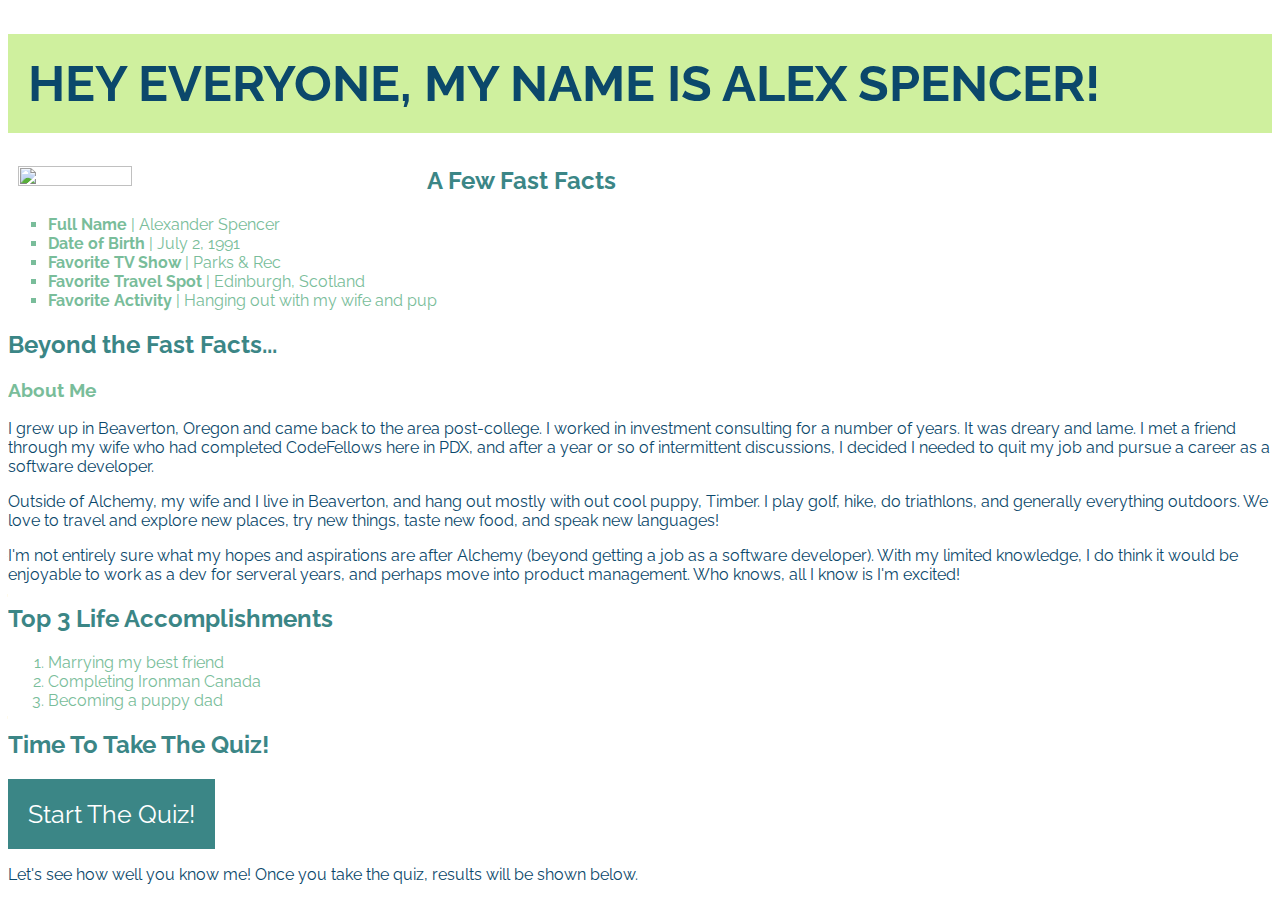
==== index.html @ 54e27da7 "Added a few more tweaks to HTML and CSS elements of page" ====
<!DOCTYPE html>
<html lang="en">
<head>
    <meta charset="UTF-8">
    <meta name="viewport" content="width=device-width, initial-scale=1.0">
    <meta http-equiv="X-UA-Compatible" content="ie=edge">
    <link rel="stylesheet" href="src/main.css">
    <link href="https://fonts.googleapis.com/css?family=Raleway&display=swap" rel="stylesheet">
    <title>Alex Spencer's About Me Quiz!</title>
</head>
<body>
    <header>
        <h1 
            class="page-title">Hey Everyone, My Name is Alex Spencer!
        </h1>
    </header> 

    <intro>
        <section> 
            <img class="image" src="assets/Webp.net-compress-image.jpg">
            <h2 class="header">A Few Fast Facts</h2>
            <ul class="list-ordered">
                <li><strong>Full Name</strong> | Alexander Spencer</li>
                <li><strong>Date of Birth</strong> | July 2, 1991</li>
                <li><strong>Favorite TV Show</strong> | Parks & Rec</li>
                <li><strong>Favorite Travel Spot</strong> | Edinburgh, Scotland</li>
                <li><strong>Favorite Activity</strong> | Hanging out with my wife and pup</li>
            </ul>       
        </section>
    </intro>

    <main>
        <section>
            <h2 class="header">Beyond the Fast Facts...</h2>
                <h3 class="sub-header">About Me</h3>
                <p class="paragraph">
                    I grew up in Beaverton, Oregon and came back to the area post-college. I worked in investment consulting for a number of years. It was dreary and lame. I met a friend through my wife who had completed CodeFellows here in PDX, and after a year or so of intermittent discussions, I decided I needed to quit my job and pursue a career as a software developer. 
                </p>
                <p class="paragraph">
                    Outside of Alchemy, my wife and I live in Beaverton, and hang out mostly with out cool puppy, Timber. I play golf, hike, do triathlons, and generally everything outdoors. We love to travel and explore new places, try new things, taste new food, and speak new languages! 
                </p>
                <p class="paragraph">
                    I'm not entirely sure what my hopes and aspirations are after Alchemy (beyond getting a job as a software developer). With my limited knowledge, I do think it would be enjoyable to work as a dev for serveral years, and perhaps move into product management. Who knows, all I know is I'm excited! 
                </p>
        </section>

        <section>
            <h2 class="header">Top 3 Life Accomplishments</h2>
            <ol class="list-unordered">
                <li>Marrying my best friend</li>
                <li>Completing Ironman Canada</li>
                <li>Becoming a puppy dad</li>
            </ol>
        </section>
        
        <section>
            <h2 class="header">Time To Take The Quiz!</h2>
            <button class="button" id="quiz-start">Start The Quiz!</button>
            <p class="paragraph">
                Let's see how well you know me! Once you take the quiz, results will be shown below. 
            </p>
        </section>
    </main>

    <script type="module" src="src/app.js"></script>

</body>
</html>
---- src/main.css ----
.page-title {
    color: #0B486B;
    font-family: 'Raleway', sans-serif;
    background-color: #CFF09E;
    padding: 20px 20px 20px 20px;
    text-transform: uppercase;
    font-weight: bold;
    font-size: 50px;
}

.header {
    color: #3B8686;
    font-family: 'Raleway', sans-serif;
}

.sub-header {
    color: #79BD9A;
    font-family: 'Raleway', sans-serif;
}

.image {
    width: 30%;
    height: 30%;
    float: left;
    padding-right: 30px;
    padding-left: 10px;
}

.list-ordered {
    color: #79BD9A;
    font-family: 'Raleway', sans-serif;
    list-style-type: square;
}

.list-unordered {
    color: #79BD9A;
    font-family: 'Raleway', sans-serif;
}

.paragraph {
    color: #0B486B;
    font-family: 'Raleway', sans-serif;
}

.button {
    background-color: #3B8686;
    border: none;
    color: white;
    padding: 20px 20px;
    text-align: center;
    font-size: 25px;
    font-family: 'Raleway', sans-serif;
}
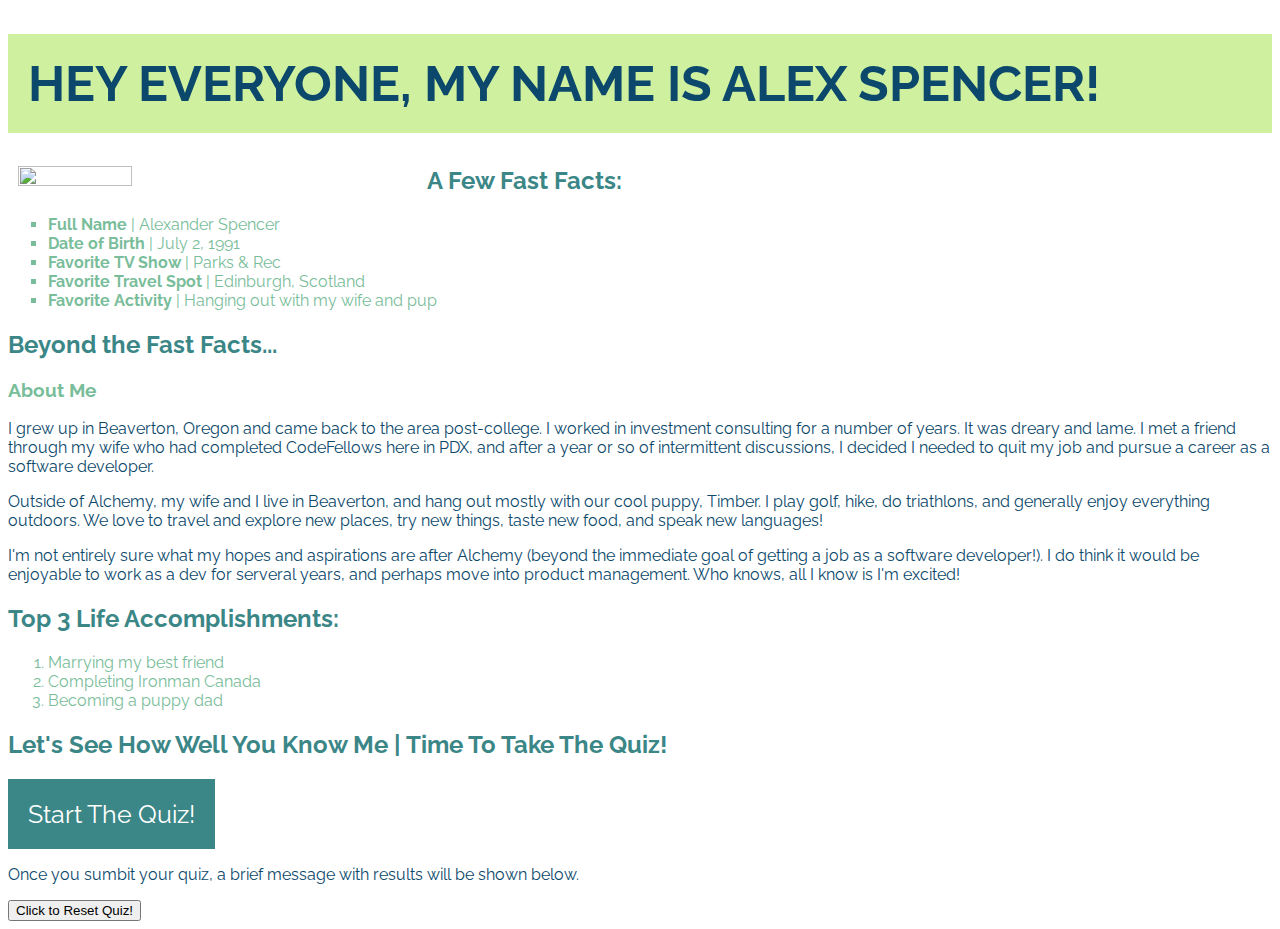
==== commit a6441319: "Read through code, made changes to improve readability, added comments" ====
--- a/index.html
+++ b/index.html
@@ -10,15 +10,13 @@
 </head>
 <body>
     <header>
-        <h1 
-            class="page-title">Hey Everyone, My Name is Alex Spencer!
-        </h1>
+        <h1 class="page-title">Hey Everyone, My Name is Alex Spencer!</h1>
     </header> 
 
     <intro>
         <section> 
             <img class="image" src="assets/Webp.net-compress-image.jpg">
-            <h2 class="header">A Few Fast Facts</h2>
+            <h2 class="header">A Few Fast Facts:</h2>
             <ul class="list-ordered">
                 <li><strong>Full Name</strong> | Alexander Spencer</li>
                 <li><strong>Date of Birth</strong> | July 2, 1991</li>
@@ -37,15 +35,15 @@
                     I grew up in Beaverton, Oregon and came back to the area post-college. I worked in investment consulting for a number of years. It was dreary and lame. I met a friend through my wife who had completed CodeFellows here in PDX, and after a year or so of intermittent discussions, I decided I needed to quit my job and pursue a career as a software developer. 
                 </p>
                 <p class="paragraph">
-                    Outside of Alchemy, my wife and I live in Beaverton, and hang out mostly with out cool puppy, Timber. I play golf, hike, do triathlons, and generally everything outdoors. We love to travel and explore new places, try new things, taste new food, and speak new languages! 
+                    Outside of Alchemy, my wife and I live in Beaverton, and hang out mostly with our cool puppy, Timber. I play golf, hike, do triathlons, and generally enjoy everything outdoors. We love to travel and explore new places, try new things, taste new food, and speak new languages! 
                 </p>
                 <p class="paragraph">
-                    I'm not entirely sure what my hopes and aspirations are after Alchemy (beyond getting a job as a software developer). With my limited knowledge, I do think it would be enjoyable to work as a dev for serveral years, and perhaps move into product management. Who knows, all I know is I'm excited! 
+                    I'm not entirely sure what my hopes and aspirations are after Alchemy (beyond the immediate goal of getting a job as a software developer!). I do think it would be enjoyable to work as a dev for serveral years, and perhaps move into product management. Who knows, all I know is I'm excited! 
                 </p>
         </section>
 
         <section>
-            <h2 class="header">Top 3 Life Accomplishments</h2>
+            <h2 class="header">Top 3 Life Accomplishments:</h2>
             <ol class="list-unordered">
                 <li>Marrying my best friend</li>
                 <li>Completing Ironman Canada</li>
@@ -54,11 +52,15 @@
         </section>
         
         <section>
-            <h2 class="header">Time To Take The Quiz!</h2>
+            <h2 class="header">Let's See How Well You Know Me | Time To Take The Quiz!</h2>
             <button class="button" id="quiz-start">Start The Quiz!</button>
             <p class="paragraph">
-                Let's see how well you know me! Once you take the quiz, results will be shown below. 
+                Once you sumbit your quiz, a brief message with results will be shown below. 
             </p>
+            <p 
+                class="result" id = "quiz-result">
+            </p>
+            <button class="button-2" id="on-click-2" onClick="window.location.reload()">Click to Reset Quiz!</button>
         </section>
     </main>
 
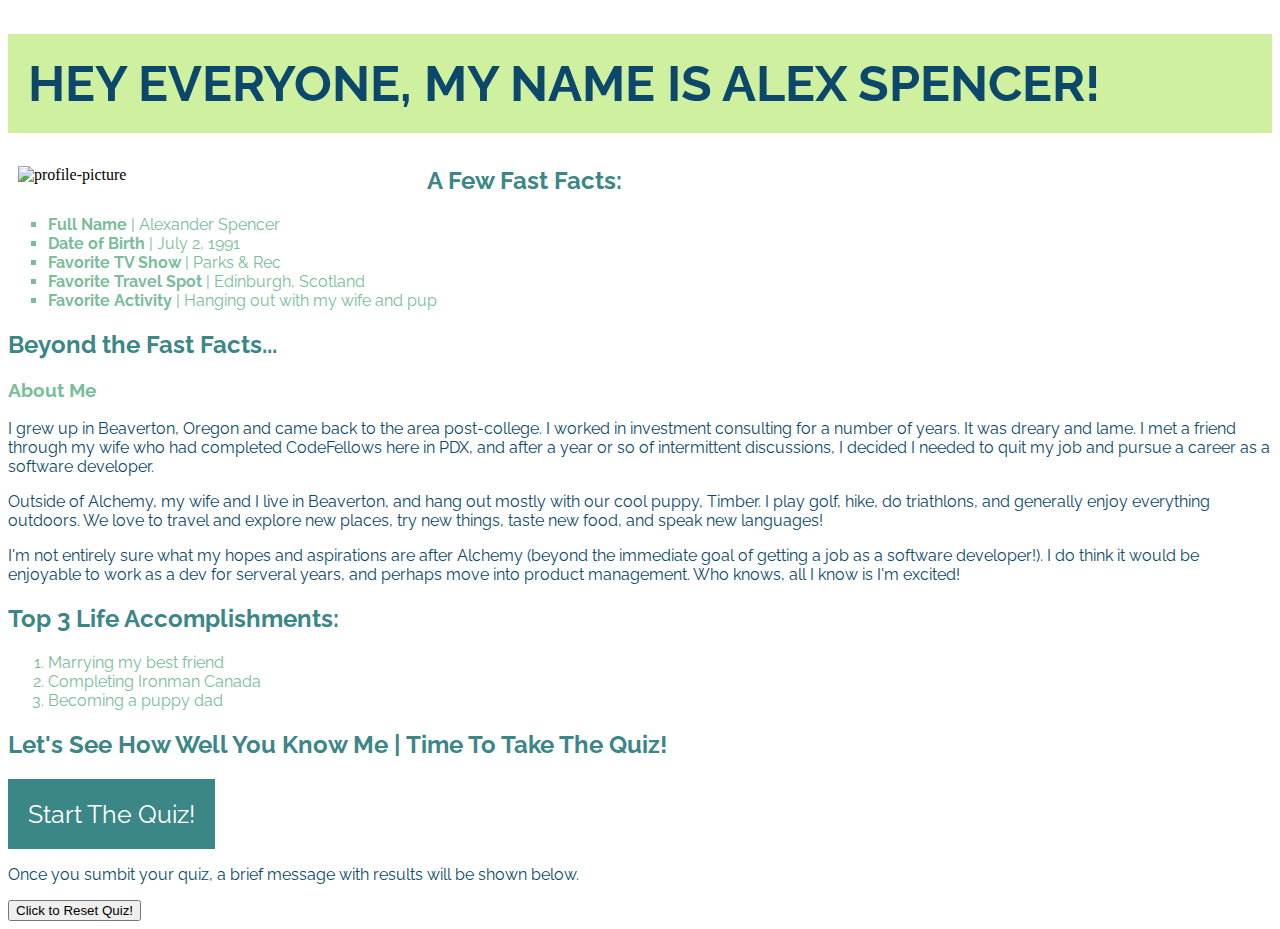
==== commit 0e0ce078: "Updated a few HTML format items to comply with the results of the HTML Validator" ====
--- a/index.html
+++ b/index.html
@@ -13,9 +13,9 @@
         <h1 class="page-title">Hey Everyone, My Name is Alex Spencer!</h1>
     </header> 
 
-    <intro>
+    <main>
         <section> 
-            <img class="image" src="assets/Webp.net-compress-image.jpg">
+            <img class="image" src="assets/Webp.net-compress-image.jpg" alt="profile-picture">
             <h2 class="header">A Few Fast Facts:</h2>
             <ul class="list-ordered">
                 <li><strong>Full Name</strong> | Alexander Spencer</li>
@@ -25,9 +25,7 @@
                 <li><strong>Favorite Activity</strong> | Hanging out with my wife and pup</li>
             </ul>       
         </section>
-    </intro>
-
-    <main>
+    
         <section>
             <h2 class="header">Beyond the Fast Facts...</h2>
                 <h3 class="sub-header">About Me</h3>
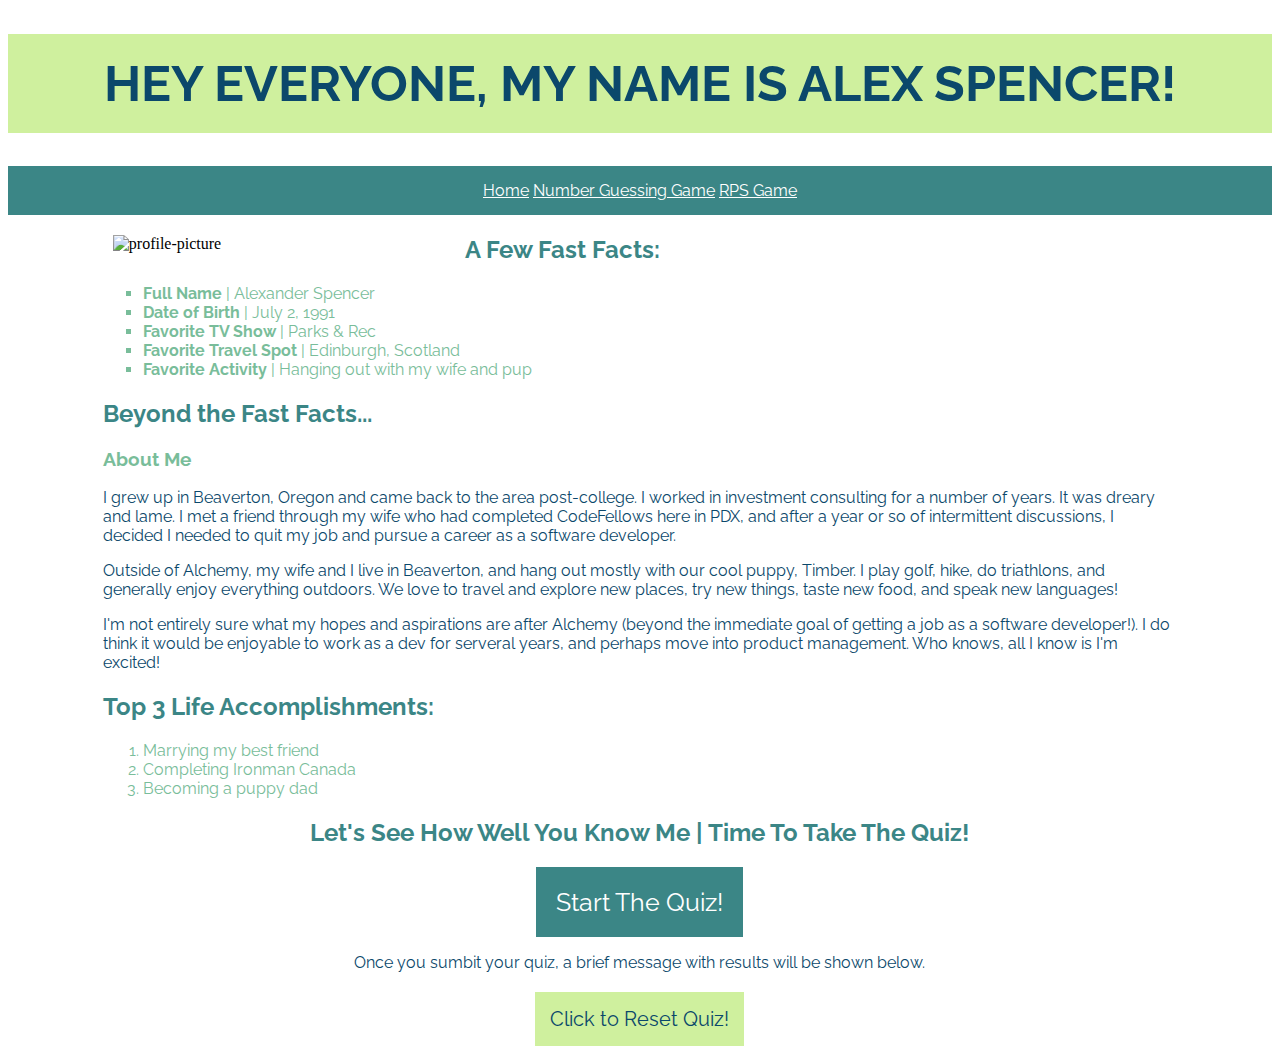
==== commit b4f77862: "Made a quick update to the paragraph" ====
--- a/index.html
+++ b/index.html
@@ -5,12 +5,18 @@
     <meta name="viewport" content="width=device-width, initial-scale=1.0">
     <meta http-equiv="X-UA-Compatible" content="ie=edge">
     <link rel="stylesheet" href="src/main.css">
+    <link rel="stylesheet" href="src/app.css">
     <link href="https://fonts.googleapis.com/css?family=Raleway&display=swap" rel="stylesheet">
     <title>Alex Spencer's About Me Quiz!</title>
 </head>
 <body>
     <header>
         <h1 class="page-title">Hey Everyone, My Name is Alex Spencer!</h1>
+        <nav>
+            <a href="./">Home</a>
+            <a href="number-guess.html">Number Guessing Game</a>
+            <a href="rps-game.html">RPS Game</a>
+        </nav>
     </header> 
 
     <main>
@@ -49,7 +55,7 @@
             </ol>
         </section>
         
-        <section>
+        <section class="bottom-section">
             <h2 class="header">Let's See How Well You Know Me | Time To Take The Quiz!</h2>
             <button class="button" id="quiz-start">Start The Quiz!</button>
             <p class="paragraph">
--- a/src/app.css
+++ b/src/app.css
@@ -0,0 +1,91 @@
+.page-title {
+    color: #0B486B;
+    font-family: 'Raleway', sans-serif;
+    background-color: #CFF09E;
+    padding: 20px 20px 20px 20px;
+    text-transform: uppercase;
+    font-weight: bold;
+    font-size: 50px;
+    text-align: center;
+}
+
+.header {
+    color: #3B8686;
+    font-family: 'Raleway', sans-serif;
+}
+
+.sub-header {
+    color: #79BD9A;
+    font-family: 'Raleway', sans-serif;
+}
+
+.image {
+    width: 30%;
+    height: 30%;
+    float: left;
+    padding-right: 30px;
+    padding-left: 10px;
+}
+
+.list-ordered {
+    color: #79BD9A;
+    font-family: 'Raleway', sans-serif;
+    list-style-type: square;
+}
+
+.list-unordered {
+    color: #79BD9A;
+    font-family: 'Raleway', sans-serif;
+}
+
+.paragraph {
+    color: #0B486B;
+    font-family: 'Raleway', sans-serif;
+}
+
+.button {
+    background-color: #3B8686;
+    border: none;
+    color: white;
+    padding: 20px 20px;
+    text-align: center;
+    font-size: 25px;
+    font-family: 'Raleway', sans-serif;
+}
+
+.button-2 {
+    background-color: #CFF09E;
+    border: none;
+    color: #0B486B;
+    padding: 15px 15px;
+    text-align: center;
+    font-size: 20px;
+    font-family: 'Raleway', sans-serif;
+}
+
+.result {
+    color: #0B486B;
+    font-family: 'Raleway', sans-serif;
+    font-size: 20px;
+}
+
+nav {
+    font-family: 'Raleway', sans-serif;
+    text-align: center;
+    background: #3B8686;
+    padding: 15px;
+}
+
+nav a {
+    color: white;
+}
+
+.bottom-section {
+    text-align: center;
+    margin-top: 20px;
+}
+
+main {
+    width: 85%;
+    margin: 0 auto;
+}
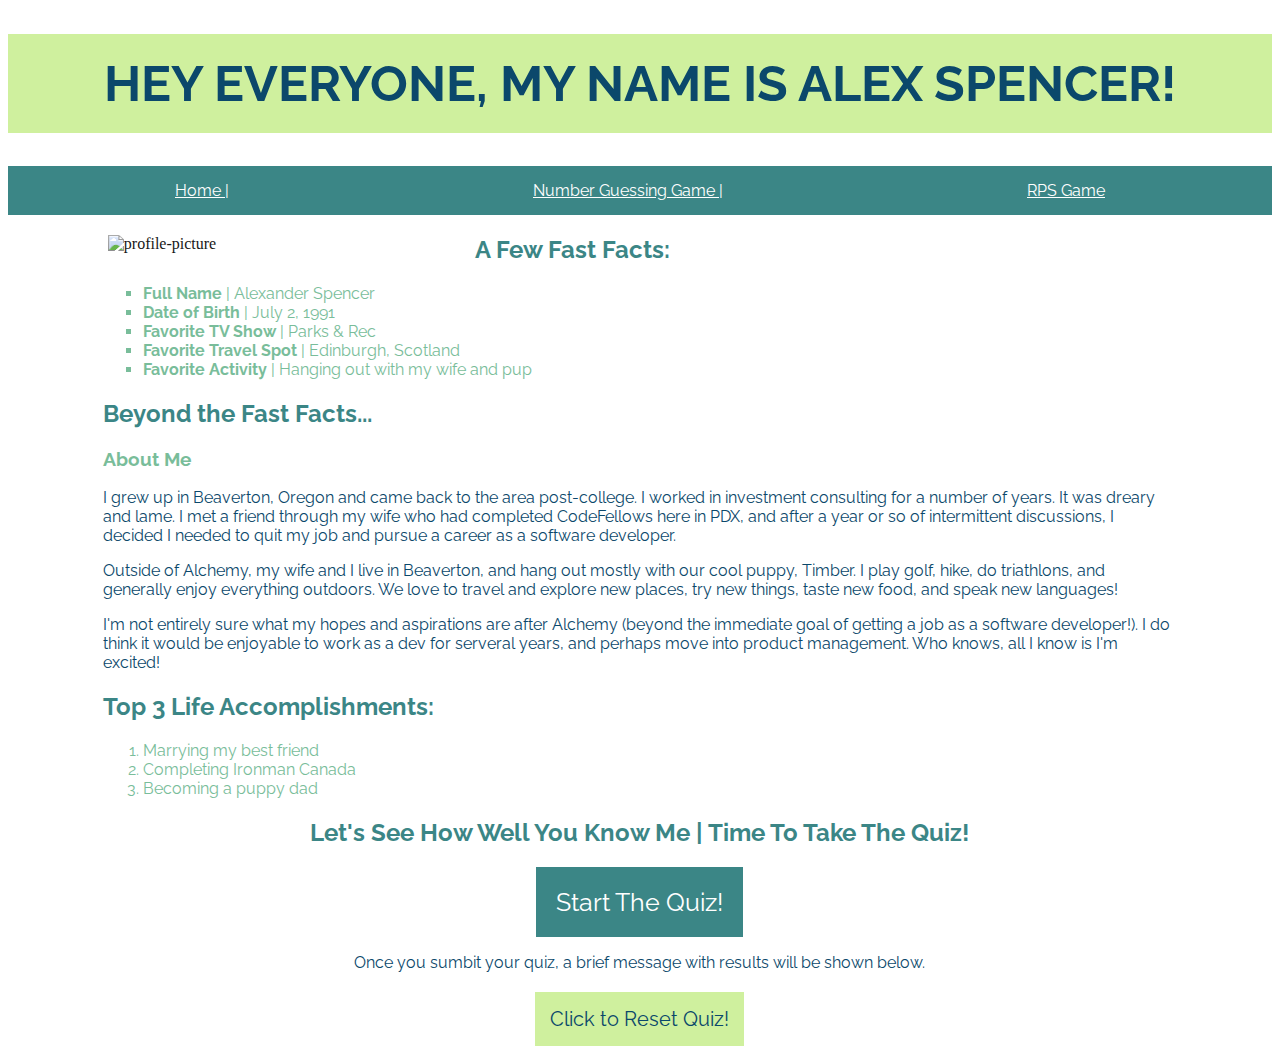
==== commit 674a2ac0: "Updated some things on About Me" ====
--- a/index.html
+++ b/index.html
@@ -13,15 +13,15 @@
     <header>
         <h1 class="page-title">Hey Everyone, My Name is Alex Spencer!</h1>
         <nav>
-            <a href="./">Home</a>
-            <a href="number-guess.html">Number Guessing Game</a>
+            <a href="./">Home |</a>
+            <a href="number-guess.html">Number Guessing Game |</a>
             <a href="rps-game.html">RPS Game</a>
         </nav>
     </header> 
 
     <main>
         <section> 
-            <img class="image" src="assets/Webp.net-compress-image.jpg" alt="profile-picture">
+            <img class="image" src="assets/timber_puppy.jpg" alt="profile-picture">
             <h2 class="header">A Few Fast Facts:</h2>
             <ul class="list-ordered">
                 <li><strong>Full Name</strong> | Alexander Spencer</li>
--- a/src/main.css
+++ b/src/main.css
@@ -6,6 +6,24 @@
     text-transform: uppercase;
     font-weight: bold;
     font-size: 50px;
+}
+
+main {
+    width: 85%;
+    margin: 0 auto;
+}
+
+.main-section {
+    text-align: center;
+}
+
+nav {
+    font-family: 'Raleway', sans-serif;
+    text-align: center;
+    background: #3B8686;
+    padding: 15px;
+    display: flex;
+    justify-content: space-around;
 }
 
 .header {
@@ -50,4 +68,25 @@
     text-align: center;
     font-size: 25px;
     font-family: 'Raleway', sans-serif;
+    cursor: pointer;
+}
+
+.button-2 {
+    background-color: #CFF09E;
+    border: none;
+    color: #0B486B;
+    padding: 15px 15px;
+    text-align: center;
+    font-size: 20px;
+    font-family: 'Raleway', sans-serif;
+}
+
+.result {
+    color: #0B486B;
+    font-family: 'Raleway', sans-serif;
+    font-size: 50px;
+}
+
+nav a {
+    color: white;
 }--- a/src/app.css
+++ b/src/app.css
@@ -23,8 +23,11 @@
     width: 30%;
     height: 30%;
     float: left;
-    padding-right: 30px;
-    padding-left: 10px;
+    padding-right: 20px;
+    margin-right: 25px;
+    padding-left: 5px;
+    opacity: 0.90;
+    
 }
 
 .list-ordered {
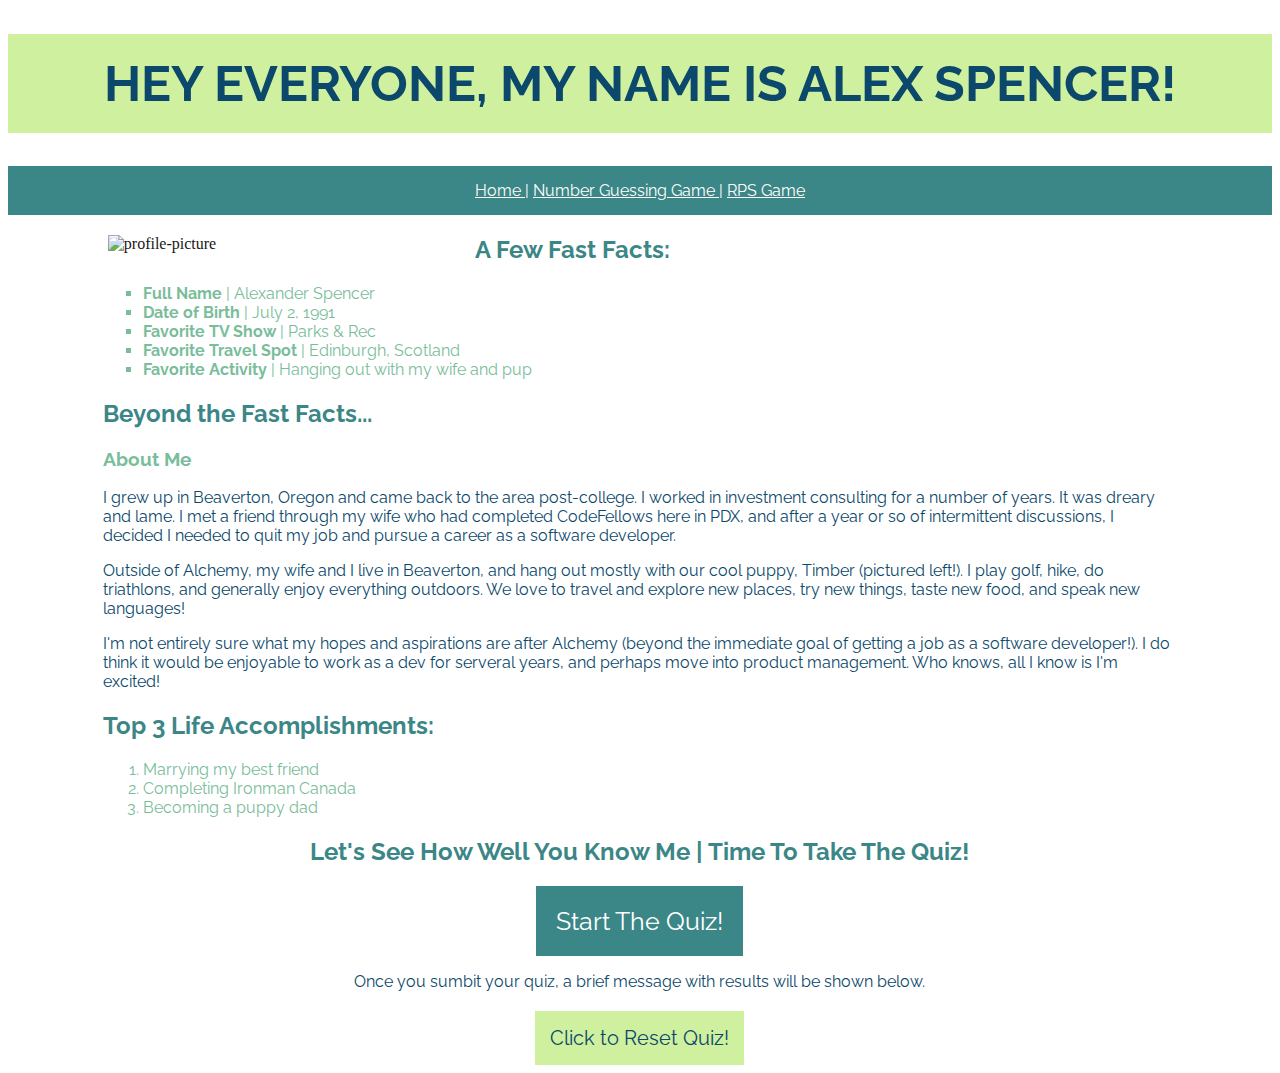
==== commit 7e326d9c: "Final touches to my about-me page" ====
--- a/index.html
+++ b/index.html
@@ -10,6 +10,7 @@
     <title>Alex Spencer's About Me Quiz!</title>
 </head>
 <body>
+
     <header>
         <h1 class="page-title">Hey Everyone, My Name is Alex Spencer!</h1>
         <nav>
@@ -20,6 +21,7 @@
     </header> 
 
     <main>
+
         <section> 
             <img class="image" src="assets/timber_puppy.jpg" alt="profile-picture">
             <h2 class="header">A Few Fast Facts:</h2>
@@ -39,7 +41,7 @@
                     I grew up in Beaverton, Oregon and came back to the area post-college. I worked in investment consulting for a number of years. It was dreary and lame. I met a friend through my wife who had completed CodeFellows here in PDX, and after a year or so of intermittent discussions, I decided I needed to quit my job and pursue a career as a software developer. 
                 </p>
                 <p class="paragraph">
-                    Outside of Alchemy, my wife and I live in Beaverton, and hang out mostly with our cool puppy, Timber. I play golf, hike, do triathlons, and generally enjoy everything outdoors. We love to travel and explore new places, try new things, taste new food, and speak new languages! 
+                    Outside of Alchemy, my wife and I live in Beaverton, and hang out mostly with our cool puppy, Timber (pictured left!). I play golf, hike, do triathlons, and generally enjoy everything outdoors. We love to travel and explore new places, try new things, taste new food, and speak new languages! 
                 </p>
                 <p class="paragraph">
                     I'm not entirely sure what my hopes and aspirations are after Alchemy (beyond the immediate goal of getting a job as a software developer!). I do think it would be enjoyable to work as a dev for serveral years, and perhaps move into product management. Who knows, all I know is I'm excited! 
@@ -66,6 +68,7 @@
             </p>
             <button class="button-2" id="on-click-2" onClick="window.location.reload()">Click to Reset Quiz!</button>
         </section>
+
     </main>
 
     <script type="module" src="src/app.js"></script>
--- a/src/main.css
+++ b/src/main.css
@@ -6,6 +6,7 @@
     text-transform: uppercase;
     font-weight: bold;
     font-size: 50px;
+    text-align: center;
 }
 
 main {
@@ -22,8 +23,6 @@
     text-align: center;
     background: #3B8686;
     padding: 15px;
-    display: flex;
-    justify-content: space-around;
 }
 
 .header {
--- a/src/app.css
+++ b/src/app.css
@@ -1,24 +1,3 @@
-.page-title {
-    color: #0B486B;
-    font-family: 'Raleway', sans-serif;
-    background-color: #CFF09E;
-    padding: 20px 20px 20px 20px;
-    text-transform: uppercase;
-    font-weight: bold;
-    font-size: 50px;
-    text-align: center;
-}
-
-.header {
-    color: #3B8686;
-    font-family: 'Raleway', sans-serif;
-}
-
-.sub-header {
-    color: #79BD9A;
-    font-family: 'Raleway', sans-serif;
-}
-
 .image {
     width: 30%;
     height: 30%;
@@ -27,7 +6,6 @@
     margin-right: 25px;
     padding-left: 5px;
     opacity: 0.90;
-    
 }
 
 .list-ordered {
@@ -38,11 +16,6 @@
 
 .list-unordered {
     color: #79BD9A;
-    font-family: 'Raleway', sans-serif;
-}
-
-.paragraph {
-    color: #0B486B;
     font-family: 'Raleway', sans-serif;
 }
 
@@ -72,23 +45,7 @@
     font-size: 20px;
 }
 
-nav {
-    font-family: 'Raleway', sans-serif;
-    text-align: center;
-    background: #3B8686;
-    padding: 15px;
-}
-
-nav a {
-    color: white;
-}
-
 .bottom-section {
     text-align: center;
     margin-top: 20px;
 }
-
-main {
-    width: 85%;
-    margin: 0 auto;
-}
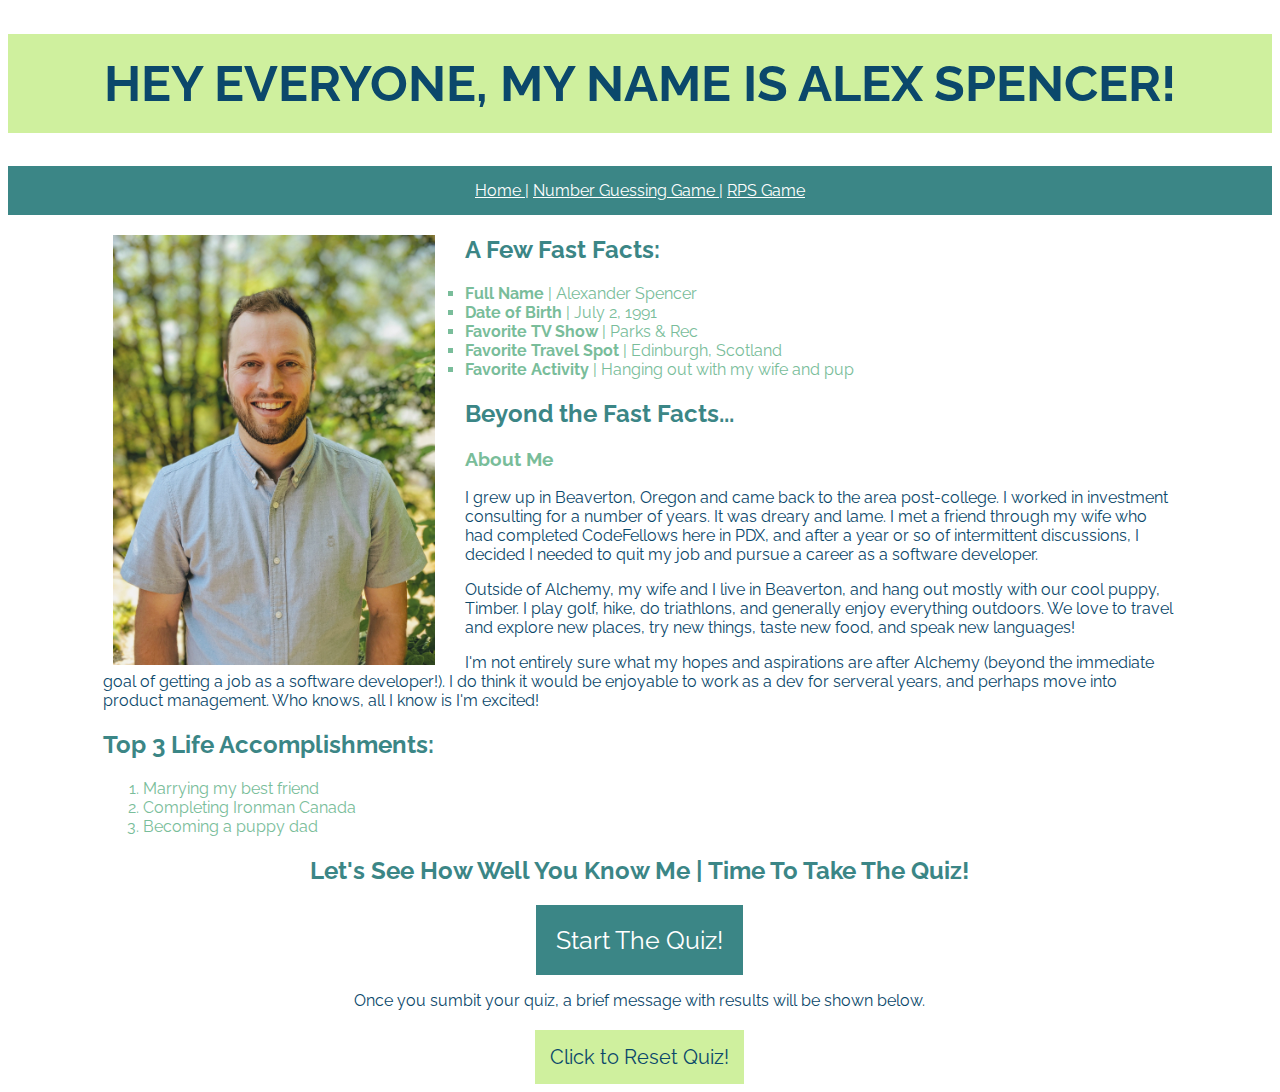
==== commit 9fa7529f: "Merge pull request #3 from alexjonspencer1/rps-game" ====
--- a/index.html
+++ b/index.html
@@ -10,7 +10,6 @@
     <title>Alex Spencer's About Me Quiz!</title>
 </head>
 <body>
-
     <header>
         <h1 class="page-title">Hey Everyone, My Name is Alex Spencer!</h1>
         <nav>
@@ -21,9 +20,8 @@
     </header> 
 
     <main>
-
         <section> 
-            <img class="image" src="assets/timber_puppy.jpg" alt="profile-picture">
+            <img class="image" src="assets/Webp.net-compress-image.jpg" alt="profile-picture">
             <h2 class="header">A Few Fast Facts:</h2>
             <ul class="list-ordered">
                 <li><strong>Full Name</strong> | Alexander Spencer</li>
@@ -41,7 +39,7 @@
                     I grew up in Beaverton, Oregon and came back to the area post-college. I worked in investment consulting for a number of years. It was dreary and lame. I met a friend through my wife who had completed CodeFellows here in PDX, and after a year or so of intermittent discussions, I decided I needed to quit my job and pursue a career as a software developer. 
                 </p>
                 <p class="paragraph">
-                    Outside of Alchemy, my wife and I live in Beaverton, and hang out mostly with our cool puppy, Timber (pictured left!). I play golf, hike, do triathlons, and generally enjoy everything outdoors. We love to travel and explore new places, try new things, taste new food, and speak new languages! 
+                    Outside of Alchemy, my wife and I live in Beaverton, and hang out mostly with our cool puppy, Timber. I play golf, hike, do triathlons, and generally enjoy everything outdoors. We love to travel and explore new places, try new things, taste new food, and speak new languages! 
                 </p>
                 <p class="paragraph">
                     I'm not entirely sure what my hopes and aspirations are after Alchemy (beyond the immediate goal of getting a job as a software developer!). I do think it would be enjoyable to work as a dev for serveral years, and perhaps move into product management. Who knows, all I know is I'm excited! 
@@ -68,7 +66,6 @@
             </p>
             <button class="button-2" id="on-click-2" onClick="window.location.reload()">Click to Reset Quiz!</button>
         </section>
-
     </main>
 
     <script type="module" src="src/app.js"></script>
--- a/src/main.css
+++ b/src/main.css
@@ -6,7 +6,6 @@
     text-transform: uppercase;
     font-weight: bold;
     font-size: 50px;
-    text-align: center;
 }
 
 main {
--- a/src/app.css
+++ b/src/app.css
@@ -1,11 +1,30 @@
+.page-title {
+    color: #0B486B;
+    font-family: 'Raleway', sans-serif;
+    background-color: #CFF09E;
+    padding: 20px 20px 20px 20px;
+    text-transform: uppercase;
+    font-weight: bold;
+    font-size: 50px;
+    text-align: center;
+}
+
+.header {
+    color: #3B8686;
+    font-family: 'Raleway', sans-serif;
+}
+
+.sub-header {
+    color: #79BD9A;
+    font-family: 'Raleway', sans-serif;
+}
+
 .image {
     width: 30%;
     height: 30%;
     float: left;
-    padding-right: 20px;
-    margin-right: 25px;
-    padding-left: 5px;
-    opacity: 0.90;
+    padding-right: 30px;
+    padding-left: 10px;
 }
 
 .list-ordered {
@@ -16,6 +35,11 @@
 
 .list-unordered {
     color: #79BD9A;
+    font-family: 'Raleway', sans-serif;
+}
+
+.paragraph {
+    color: #0B486B;
     font-family: 'Raleway', sans-serif;
 }
 
@@ -45,7 +69,23 @@
     font-size: 20px;
 }
 
+nav {
+    font-family: 'Raleway', sans-serif;
+    text-align: center;
+    background: #3B8686;
+    padding: 15px;
+}
+
+nav a {
+    color: white;
+}
+
 .bottom-section {
     text-align: center;
     margin-top: 20px;
 }
+
+main {
+    width: 85%;
+    margin: 0 auto;
+}
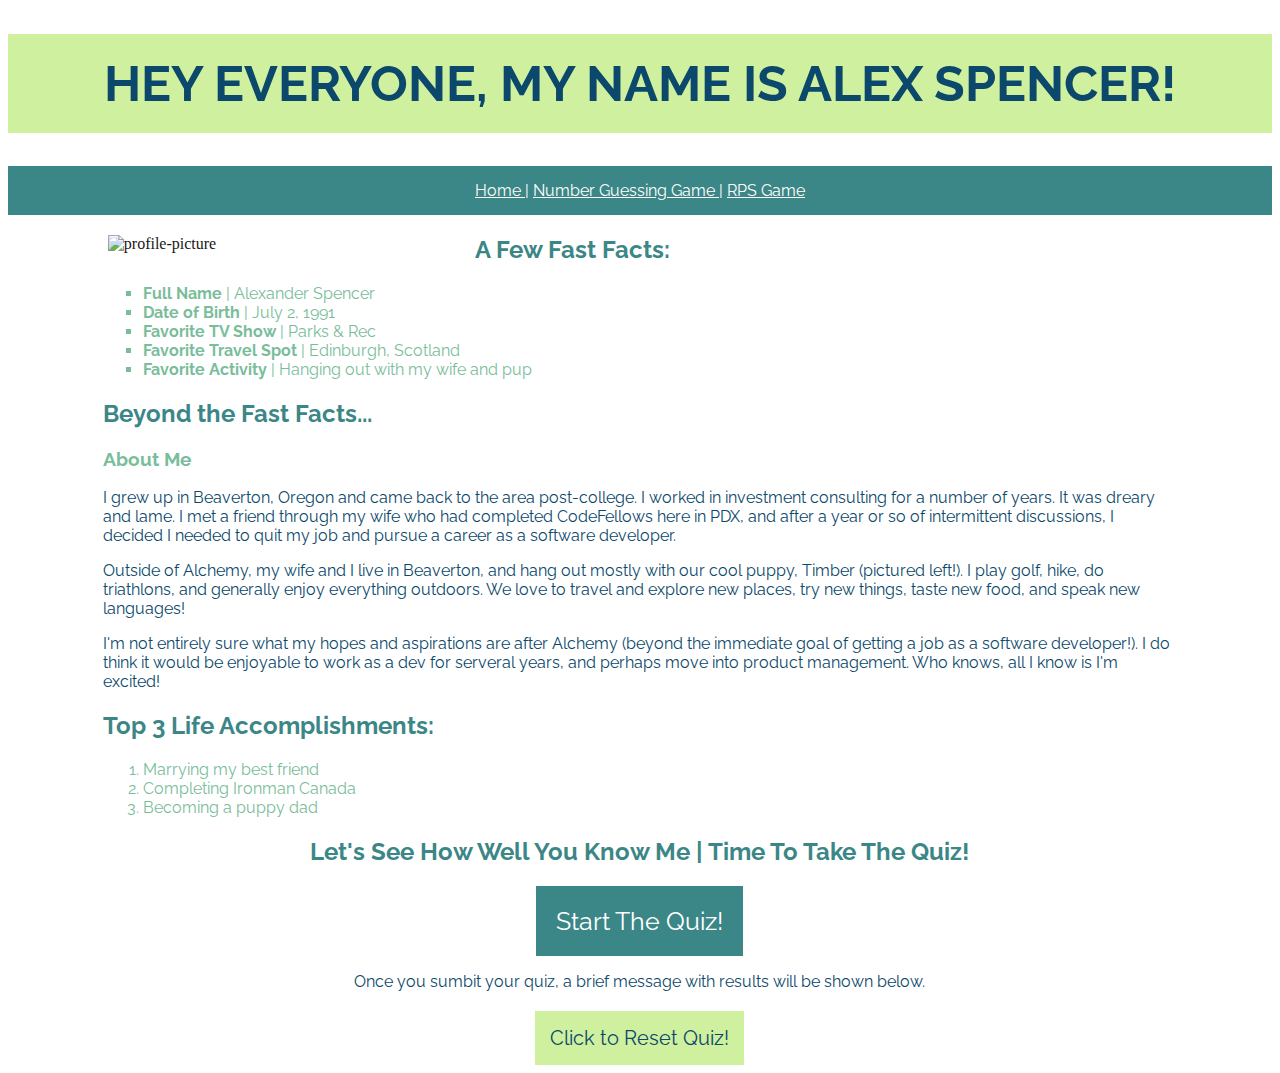
==== commit 4bf13863: "Merge pull request #5 from alexjonspencer1/rps-game" ====
--- a/index.html
+++ b/index.html
@@ -10,6 +10,7 @@
     <title>Alex Spencer's About Me Quiz!</title>
 </head>
 <body>
+
     <header>
         <h1 class="page-title">Hey Everyone, My Name is Alex Spencer!</h1>
         <nav>
@@ -20,8 +21,9 @@
     </header> 
 
     <main>
+
         <section> 
-            <img class="image" src="assets/Webp.net-compress-image.jpg" alt="profile-picture">
+            <img class="image" src="assets/timber_puppy.jpg" alt="profile-picture">
             <h2 class="header">A Few Fast Facts:</h2>
             <ul class="list-ordered">
                 <li><strong>Full Name</strong> | Alexander Spencer</li>
@@ -39,7 +41,7 @@
                     I grew up in Beaverton, Oregon and came back to the area post-college. I worked in investment consulting for a number of years. It was dreary and lame. I met a friend through my wife who had completed CodeFellows here in PDX, and after a year or so of intermittent discussions, I decided I needed to quit my job and pursue a career as a software developer. 
                 </p>
                 <p class="paragraph">
-                    Outside of Alchemy, my wife and I live in Beaverton, and hang out mostly with our cool puppy, Timber. I play golf, hike, do triathlons, and generally enjoy everything outdoors. We love to travel and explore new places, try new things, taste new food, and speak new languages! 
+                    Outside of Alchemy, my wife and I live in Beaverton, and hang out mostly with our cool puppy, Timber (pictured left!). I play golf, hike, do triathlons, and generally enjoy everything outdoors. We love to travel and explore new places, try new things, taste new food, and speak new languages! 
                 </p>
                 <p class="paragraph">
                     I'm not entirely sure what my hopes and aspirations are after Alchemy (beyond the immediate goal of getting a job as a software developer!). I do think it would be enjoyable to work as a dev for serveral years, and perhaps move into product management. Who knows, all I know is I'm excited! 
@@ -66,6 +68,7 @@
             </p>
             <button class="button-2" id="on-click-2" onClick="window.location.reload()">Click to Reset Quiz!</button>
         </section>
+
     </main>
 
     <script type="module" src="src/app.js"></script>
--- a/src/main.css
+++ b/src/main.css
@@ -6,6 +6,7 @@
     text-transform: uppercase;
     font-weight: bold;
     font-size: 50px;
+    text-align: center;
 }
 
 main {
--- a/src/app.css
+++ b/src/app.css
@@ -1,30 +1,11 @@
-.page-title {
-    color: #0B486B;
-    font-family: 'Raleway', sans-serif;
-    background-color: #CFF09E;
-    padding: 20px 20px 20px 20px;
-    text-transform: uppercase;
-    font-weight: bold;
-    font-size: 50px;
-    text-align: center;
-}
-
-.header {
-    color: #3B8686;
-    font-family: 'Raleway', sans-serif;
-}
-
-.sub-header {
-    color: #79BD9A;
-    font-family: 'Raleway', sans-serif;
-}
-
 .image {
     width: 30%;
     height: 30%;
     float: left;
-    padding-right: 30px;
-    padding-left: 10px;
+    padding-right: 20px;
+    margin-right: 25px;
+    padding-left: 5px;
+    opacity: 0.90;
 }
 
 .list-ordered {
@@ -35,11 +16,6 @@
 
 .list-unordered {
     color: #79BD9A;
-    font-family: 'Raleway', sans-serif;
-}
-
-.paragraph {
-    color: #0B486B;
     font-family: 'Raleway', sans-serif;
 }
 
@@ -69,23 +45,7 @@
     font-size: 20px;
 }
 
-nav {
-    font-family: 'Raleway', sans-serif;
-    text-align: center;
-    background: #3B8686;
-    padding: 15px;
-}
-
-nav a {
-    color: white;
-}
-
 .bottom-section {
     text-align: center;
     margin-top: 20px;
 }
-
-main {
-    width: 85%;
-    margin: 0 auto;
-}
